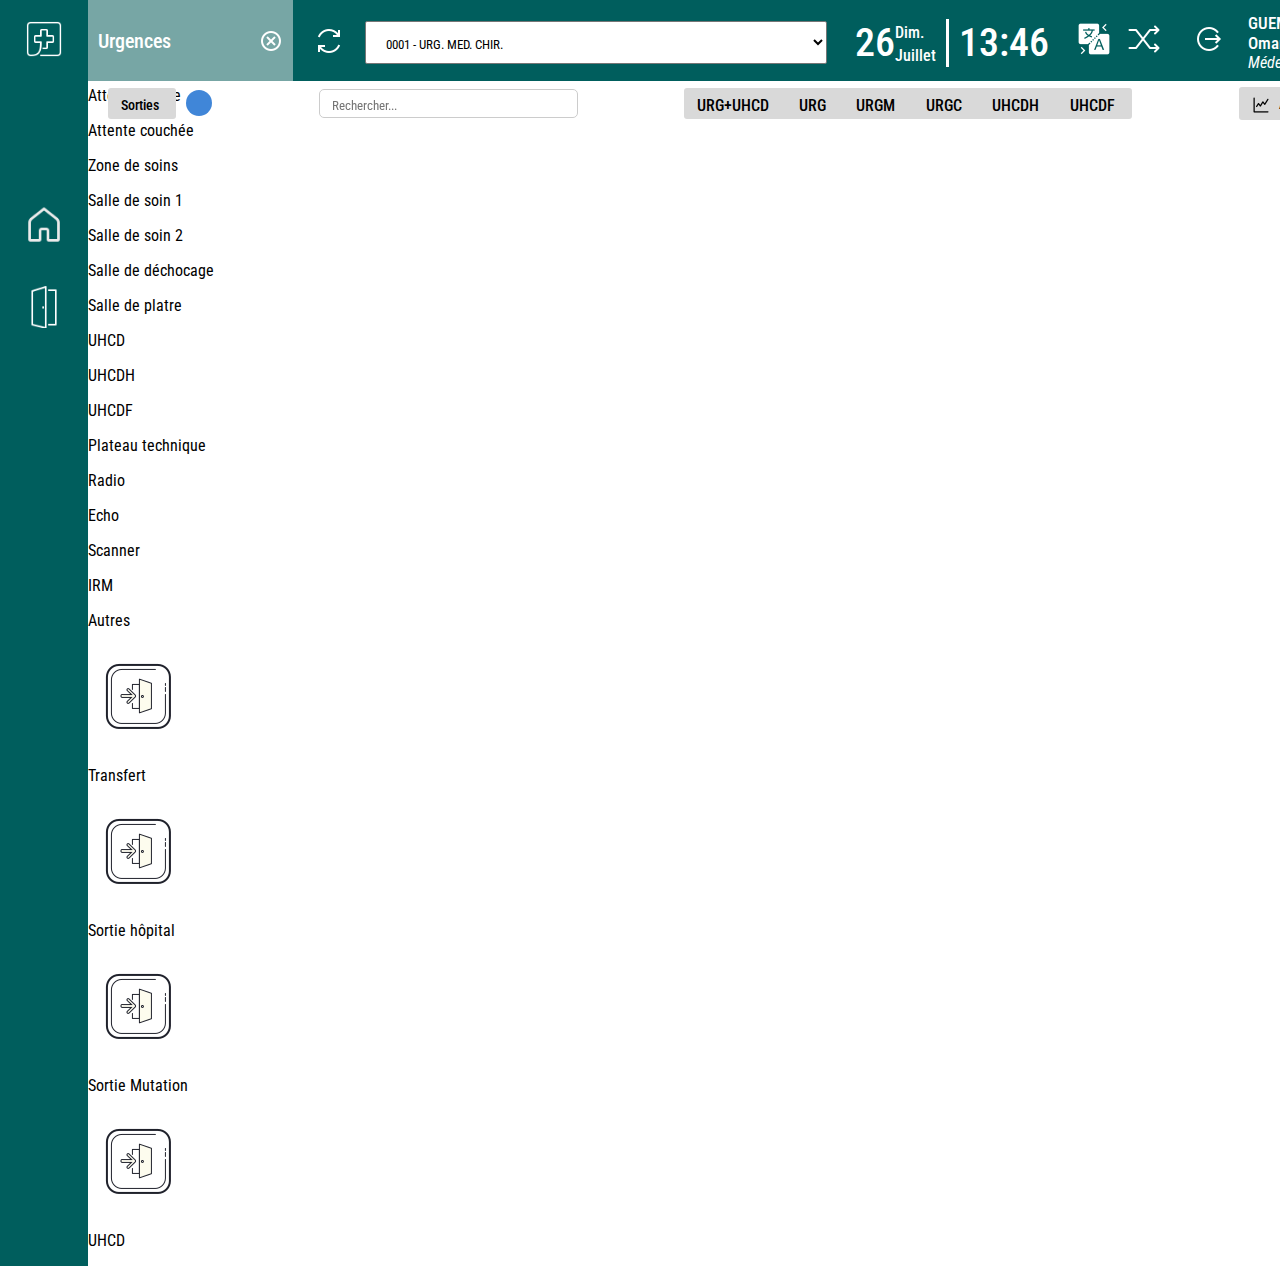
==== Systeme_Clinique-master/salles/index.html @ 399cf3d2 "commiting the project" ====
<!DOCTYPE html>
<html lang="fr">
<head>
    <meta charset="UTF-8">
    <meta name="viewport" content="width=device-width, initial-scale=1.0">
    <title>Salles</title>
    <link rel="stylesheet" href="salles.css">
    <link rel="preconnect" href="https://fonts.googleapis.com">
    <link rel="preconnect" href="https://fonts.gstatic.com" crossorigin>
    <link href="https://fonts.googleapis.com/css2?family=Roboto+Condensed:wght@400;500&display=swap" rel="stylesheet">
    <link rel="icon" type="image/png" href="salles.png">
</head>
<body>
    <!--j'ai ajouté 1 container principal et 2 autres gauche et doit pour la position des 2 coté le nav qui est agauche et le nav +main -->
<div class="container">
<nav class="nav-gauche">
    
        <div class="logo">
            <img src="logo.png" alt="Logo">
        </div>
        <div class="home">
            <a href="./home/index.html"><img src="home.png" alt="Home"></a>
        </div>
        <div class="salles">
            <a href="index.html"><img src="salles.png" alt="Salle"></a>
        </div>
   
</nav>
    <div class="container-droit">
    <nav class="nav">
    <nav class="nav-haut">
        <div class="service">
            <span class="urgences">Urgences</span>
            <div class="x"><a href="./home/index.html"><img src="cancel.png" alt="x"></a></div>
        </div>
        <div class="refresh">
            <a href="./index.html"><img src="refresh.png" alt="Refresh"></a>
        </div>
        <select class="select-service">
            <option value="URG-MED-CHIR"><span class="num-service">0001 - URG. MED. CHIR.</span></option>
        </select>
        <table class="clock">
            <tr>
              <td class="column"><span id="day"></span></td>
              <td class="column1">
                <span id="dayAbbr"></span>
                <span id="month"></span>
              </td>
              <td class="trait"></td>
              <td class="heure">
                <div id="systemTime"></div>
              </td>
            </tr>
          </table> 
               
        <div class="param">
            <div class="traduction">
                <a href="salles/indexEn.html"><img src="translationW.png" alt="traduction"></a>
            </div>
            <div class="decoP">
                <a href="login/index.html"><img src="shuffle.png" alt="deconnexionP"></a>
            </div>
            <div class="deco">
                <a href="login/index.html"><img src="deconnexion.png" alt="deconnexion"></a>
            </div>
        </div>
            <div class="compte">
                    <span class="nom-prenom">
                        GUEMACHE Omar
                    </span>
                    <span class="fonction">
                        Médecin
                    </span>
            </div>
        </nav>  
            <nav class="nav-general">
                <div class="sortie-container">
                    <button class="sortie"><a href="listeps/index.html">Sorties</a></button>
                    <div class="circle"></div>
                </div>
                <div class="search-container">
                    <input type="text" class="search-input" placeholder="Rechercher...">
                    <span class="search-icon"></span>
                </div>
                <div class="menu-container">
                    <ul>
                        <li><a href="#">URG+UHCD</a></li>
                        <li><a href="#">URG</a></li>
                        <li><a href="#">URGM</a></li>
                        <li><a href="#">URGC</a></li>
                        <li><a href="#">UHCDH</a></li>
                        <li><a href="#">UHCDF</a></li>
                    </ul>
                </div>
                <div class="btn-activite">
                    <a href="statistiques.html" class="lien-activite">
                        <img src="graphe.png" alt="Activité" class="icon">
                        Activité
                    </a>
                </div>  
            </nav>
        
        </nav>
    <main>
       
        <section class="acceuil">
        <div class="cote_gauche">
            <div class="salle_iao">
                <p class="titre">Salle IAO</p>
            </div>
            <div class="zone_attente">
                <p class="titre">Zone d'attente</p>
                <div class="attente_assise">
                    <p class="titre_secondaire">Attente assise</p>
                    <div class="attente_assise"></div>
                </div>
                <div class="attente couchee">
                    <p class="titre_secondaire">Attente couchée</p>
                    <div class="attente_couchee"></div>
                </div>
            </div>
        </div>
        <div class="cote_droit"> 
            <div class="zone_soins">
                <p class="titre">Zone de soins</p>
                <div class="salles_soins">
                    <div class="soin1">
                        <p class="titre_secondaire">Salle de soin 1</p>
                    </div>
                    <div class="soin2">
                        <p class="titre_secondaire">Salle de soin 2</p>
                    </div>
                    <div class="dechocage">
                        <p class="titre_secondaire">Salle de déchocage</p>
                    </div>
                    <div class="platre">
                        <p class="titre_secondaire">Salle de platre</p>
                    </div>
                </div>
            </div>
            <div class="uhcd">
                <p class="titre">UHCD</p>
                <div class="uhcds">
                    <div class="uhcdh">
                        <p class="titre_secondaire">UHCDH</p>
                    </div>
                    <div class="uhcdf">
                        <p class="titre_secondaire">UHCDF</p>
                    </div>
                </div>
            </div>
            <div class="plateau_technique">
                <p class="titre">Plateau technique</p>
                <div class="plateau">
                    <div class="radio">
                        <p class="titre_secondaire">Radio</p>
                    </div>
                    <div class="echo">
                        <p class="titre_secondaire">Echo</p>
                    </div>
                    <div class="scanner">
                        <p class="titre_secondaire">Scanner</p>
                    </div>
                    <div class="irm">
                        <p class="titre_secondaire">IRM</p>
                    </div>
                    <div class="autres">
                        <p class="titre_secondaire">Autres</p>
                    </div>
                </div>
            </div>
        </div>
        </section>
        <section class="sortieH">
            <div class="item">
                <img src="Sortie.png" alt="Transfer">
                <p class="type_sortie">Transfert</p>
              </div>
              <div class="item">
                <img src="Sortie.png" alt="Sortie hospital">
                <p class="type_sortie">Sortie hôpital</p>
              </div>
              <div class="item">
                <img src="Sortie.png" alt="Sortie mutation">
                <p class="type_sortie">Sortie Mutation</p>
              </div>
              <div class="item">
                <img src="Sortie.png" alt="UHCD">
                <p class="type_sortie"
                >UHCD</p>
            </div>
        </section> 
    </main>
</div>
</div>
</body>
<script>
    function capitalizeFirstLetter(string) {
      return string.charAt(0).toUpperCase() + string.slice(1);
    }
    
    function updateClock() {
      const now = new Date();
      const day = now.getDate();
      const dayAbbr = capitalizeFirstLetter(now.toLocaleDateString('fr-FR', { weekday: 'short' }));
      const month = capitalizeFirstLetter(now.toLocaleDateString('fr-FR', { month: 'long' }));
      const hours = now.getHours();
      const minutes = now.getMinutes();
      const time = `${hours < 10 ? '0' + hours : hours}:${minutes < 10 ? '0' + minutes : minutes}`;
    
      document.getElementById('day').textContent = day;
      document.getElementById('dayAbbr').textContent = dayAbbr;
      document.getElementById('month').textContent = month;
      document.getElementById('systemTime').textContent = time;
    }
    
    setInterval(updateClock, 1000);
    updateClock();
</script>  
</html>
---- Systeme_Clinique-master/salles/salles.css ----
* {

    font-family: 'Roboto Condensed', sans-serif;
  }
  
body {
    margin: 0;
    padding: 0;
    height: 100vh;
    width: 100vw;
  }

.container{
    display: flex;
  
  }

.nav-gauche {
    background: #005E5D;
    flex: 0 0 auto;
    display: flex;
    flex-direction: column;
    align-items: center;
    padding: 14px 12px 0; 
    gap: 4vh;
    width: 5vw;
    
  }

.logo img{
    width: 50px;
    height: 50px;
    padding-bottom: 100px;
}

.home img,
.salles img {
    width: 42px;
    height: 42px;

}
  
.container-droit{
    display: flex;
    width: 100%;
    flex-direction: column;
  
  }
  
  /*nav haut*/
.nav{
    width: 100vw;
    position: fixed;
}
nav.nav-haut {

    background: #005E5D;
    height: 9vh;
    display: flex;
   justify-content: space-around;
    flex-direction: row;
    align-items: center;
  }

  .service {
    height: 9vh;
    background: #77A6A5;
    padding-left: 10px;
    display: flex; 
    align-items: center;
    gap: 20px;

  }
  .urgences {
  
    width: 141px;
    overflow-wrap: break-word;
    font-family: 'Roboto Condensed';
    font-weight: 500;
    font-size: 20px;
    color: #FFFFFF;
  }
  .x {
    margin: 2px 0;
    width: 24px;
    height: 24px;
    padding-right: 10px;
  }
  .refresh {
padding: 20px;
    width: 32px;
    height: 32px;
  }
  
  .select-service {
    border-radius: 2px;
    background: #FFFFFF;
    position: relative;
    margin: 11px 28px 7px 0;
    display: flex;
    flex-direction: row;
    justify-content: space-between;
    padding: 14px 13px 10px 16px;
    width: 603px;
    height: fit-content;
  }
  .clock {
    position: relative;
    margin: 7px 29.9px 3px 0;
    width: calc(199px + 20px); /* Ajuster la largeur pour l'espace entre les cellules */
    height: fit-content;
    color: #FFFFFF;
    border-collapse: collapse;
  }
  .clock td {
    padding: 0;
  }
  
  .column1 span {
    display: block;
    margin-top: 4px;
    margin-bottom: 2px;
    margin-right: 10px;
  }
  
  .column {
    font-weight: 500;
    font-size: 40px;
  }
  
  .column1 {
    font-weight: 500;
    font-size: 16px;
    border-right: 3px solid #FFFFFF;
  }
  
  .heure {
    font-size: 40px;
    font-weight: 500;
    text-align: center;
  }
  
  #systemTime {
    margin-left: 10px;
  }
 
  .param{
    margin-left: auto;
    display: flex;
    gap: 30px;

  }
  
  
  .traduction{
  
    width: 20px;
    height: 20px;
  
  }
  
  .decoP{
 
    width: 35px;
    height: 35px;
   
  }
  
  .deco{
   
    width: 35px;
    height: 35px;
 
  }
  
  .compte{
    margin: 5px 0 2px 0;
    display: flex;

    flex-direction: column;
    padding-right:30px ;
    padding-left: 20px;
  }
  
  .nom-prenom{
  
    color: #FFFFFF;
 
    font-weight: 500;
    font-size: 17px;
  }
  
  .fonction{
    color: #FFFFFF;
    align-self: flex-start;
    overflow-wrap: break-word;
    font-style: italic;
    font-weight: 400;
    font-size: 16px;
  }

  /*nav géneral*/

  .nav-general {

    align-items: center;
    height: 5vh;
    position: relative;
    display: flex;
    flex-direction: row; 
    justify-content: space-between;
  }
  .sortie-container {
    display: flex;
    align-items: center;
     }
  
  .sortie {
    border-radius: 3px;
    background: #D9D9D9;
    border: none;
    padding: 8px 17.7px 4.8px 12.7px;
    margin-right: 10px;
    margin-left: 20px;
  }
  .sortie a {
    text-decoration: none;
    color: #000000;
    font-weight: 500;
    font-size: 14px;
    line-height: 1.333;
  }
  .circle {
  
    left: calc(9.8% + 10px);
    width: 26px;
    height: 26px;
    background-color: #4086D8;
    border-radius: 50%;
  }
  .search-container {
    width: 259px;
   
 
  }
  .search-input {
    width: 100%;
    height: 100%;
    padding: 8px 17.7px 4.8px 12.7px;
    border: 1px solid #ccc;
    border-radius: 5px;
    box-sizing: border-box;
    outline: none;
  }
  .search-icon {

    transform: translateY(-50%);
    width: 20px;
    height: 20px;
    background-image: url("x.png");
    background-size: cover;
    cursor: pointer;
  }
  
  .search-icon:hover {
    opacity: 0.7;
  }
  
.menu-container {
    
    font-size: 16px;
    font-weight: 500;
   
  }
  
  .menu-container ul {
    list-style-type: none;
    margin: 0;
    padding: 0;
    border-radius: 3px; 
    overflow: hidden; 
  }
  
  .menu-container li {
    float: left;
  }
  
  .menu-container li a {
    display: block;
    color: #000000;
    background-color: #D9D9D9;
    text-align: center;
    padding: 8px 17.7px 4.8px 12.7px;
    text-decoration: none;
  }
  
  .menu-container li:last-child a {
    border-right: none; 
  }
  
  .menu-container li a:hover {
    background-color: #353434;
    color: #FFFFFF;
  }
  
  .lien-activite{
    border-radius: 3px;
    background: #D9D9D9;
    border: none;
    padding: 8px 17.7px 4.8px 12.7px;
    color: #000000;
    text-align: center;
    text-decoration: none;
    display: inline-block;
    font-size: 14px;
    font-weight: 500;
    cursor: pointer;
    left: 93%;
  }
  .lien-activite .icon {
    vertical-align: middle;
    margin-right: 5px;
    width: 20px; 
    height: 20px; 
  } 
  .btn-activite{
padding-right: 30px;
  }
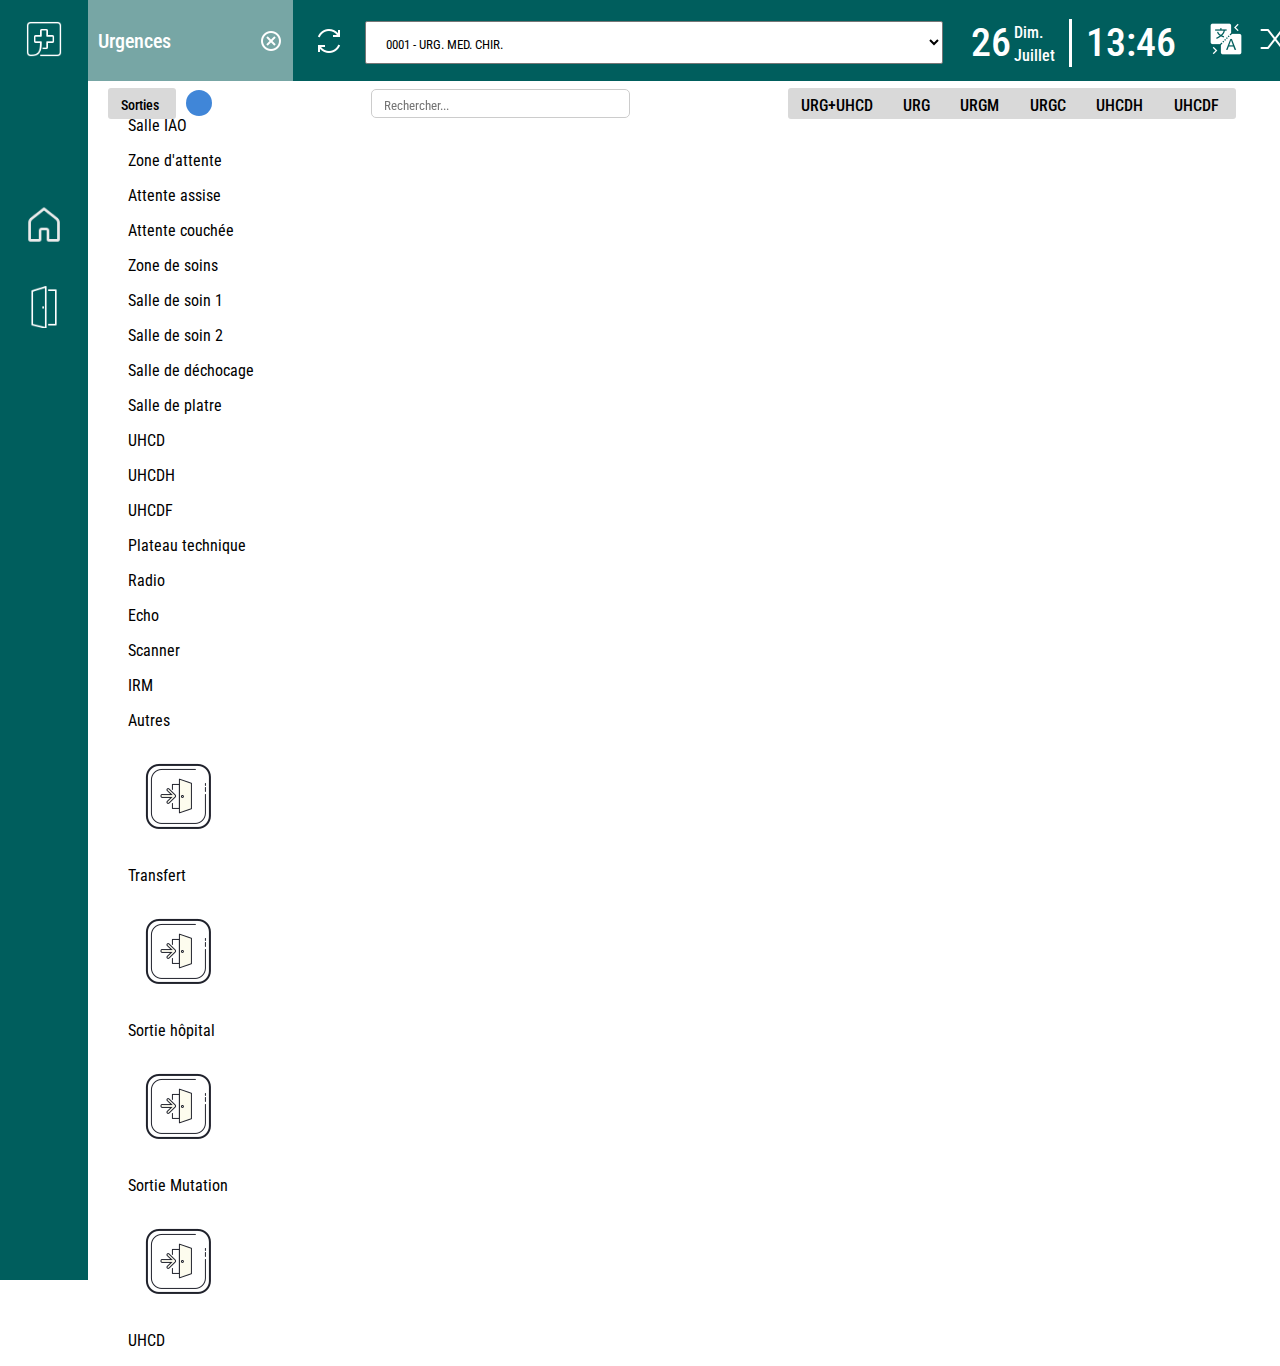
==== commit 853f14ba: "nav bar fixes" ====
--- a/Systeme_Clinique-master/salles/index.html
+++ b/Systeme_Clinique-master/salles/index.html
@@ -13,7 +13,8 @@
 <body>
     <!--j'ai ajouté 1 container principal et 2 autres gauche et doit pour la position des 2 coté le nav qui est agauche et le nav +main -->
 <div class="container">
-<nav class="nav-gauche">
+<div class="navcontent">
+    <nav class="nav-gauche">
     
         <div class="logo">
             <img src="logo.png" alt="Logo">
@@ -26,8 +27,7 @@
         </div>
    
 </nav>
-    <div class="container-droit">
-    <nav class="nav">
+<nav class="nav">
     <nav class="nav-haut">
         <div class="service">
             <span class="urgences">Urgences</span>
@@ -101,6 +101,9 @@
             </nav>
         
         </nav>
+</div>
+    <div class="container-droit">
+ 
     <main>
        
         <section class="acceuil">
--- a/Systeme_Clinique-master/salles/salles.css
+++ b/Systeme_Clinique-master/salles/salles.css
@@ -7,7 +7,7 @@
     margin: 0;
     padding: 0;
     height: 100vh;
-    width: 100vw;
+ 
   }
 
 .container{
@@ -26,7 +26,11 @@
     width: 5vw;
     
   }
-
+.navcontent{
+  position: fixed;
+  display: flex;
+  height: 100vw;
+}
 .logo img{
     width: 50px;
     height: 50px;
@@ -44,13 +48,15 @@
     display: flex;
     width: 100%;
     flex-direction: column;
+    padding-left:  10vw;
+    margin-top: 100px;
   
   }
   
   /*nav haut*/
 .nav{
-    width: 100vw;
-    position: fixed;
+   flex: 1;
+   
 }
 nav.nav-haut {
 
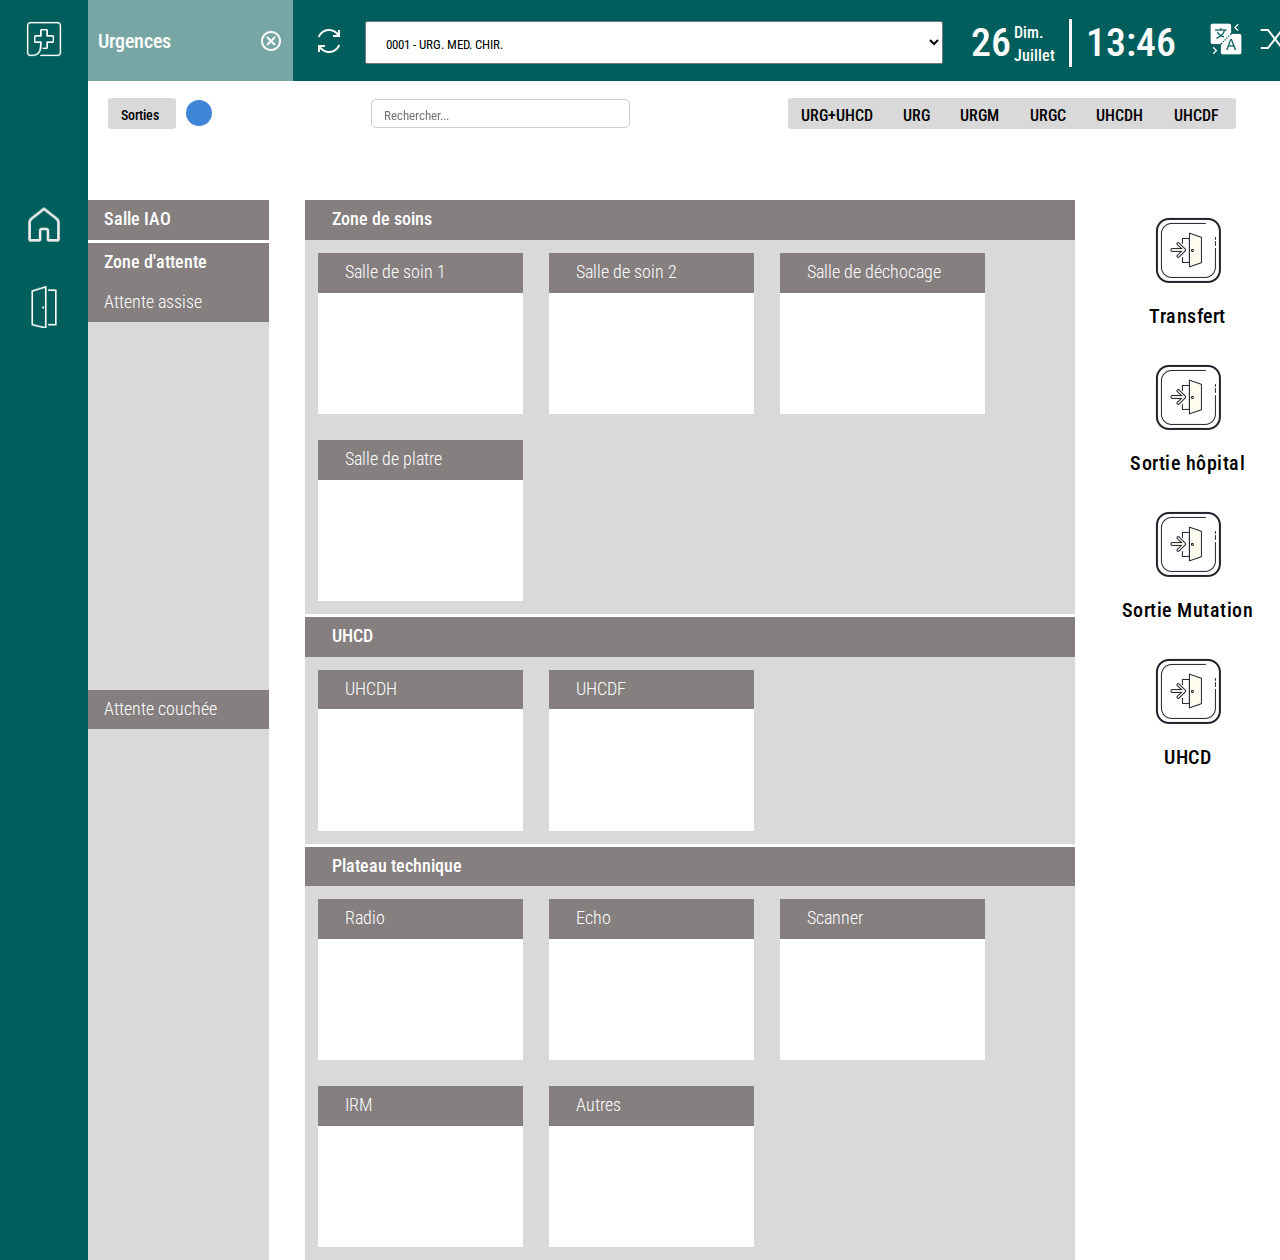
==== commit e3ebecbb: "comiting the changes" ====
--- a/Systeme_Clinique-master/salles/index.html
+++ b/Systeme_Clinique-master/salles/index.html
@@ -11,7 +11,7 @@
     <link rel="icon" type="image/png" href="salles.png">
 </head>
 <body>
-    <!--j'ai ajouté 1 container principal et 2 autres gauche et doit pour la position des 2 coté le nav qui est agauche et le nav +main -->
+    <!--j'ai ajouté 1 container principal et un autre droit pour la position des 2 cotés le nav qui est a gauche et le nav +main -->
 <div class="container">
 <div class="navcontent">
     <nav class="nav-gauche">
@@ -102,7 +102,7 @@
         
         </nav>
 </div>
-    <div class="container-droit">
+   
  
     <main>
        
@@ -115,11 +115,11 @@
                 <p class="titre">Zone d'attente</p>
                 <div class="attente_assise">
                     <p class="titre_secondaire">Attente assise</p>
-                    <div class="attente_assise"></div>
-                </div>
-                <div class="attente couchee">
+                    <div class="attenteAssise"></div>
+                </div>
+                <div class="attente_couchee">
                     <p class="titre_secondaire">Attente couchée</p>
-                    <div class="attente_couchee"></div>
+                    <div class="attenteCouchee"></div>
                 </div>
             </div>
         </div>
@@ -194,7 +194,7 @@
             </div>
         </section> 
     </main>
-</div>
+
 </div>
 </body>
 <script>
--- a/Systeme_Clinique-master/salles/salles.css
+++ b/Systeme_Clinique-master/salles/salles.css
@@ -7,11 +7,13 @@
     margin: 0;
     padding: 0;
     height: 100vh;
- 
+   
   }
 
 .container{
-    display: flex;
+    display: flex;  
+     height: 100vh;
+    width: 100%;
   
   }
 
@@ -26,11 +28,12 @@
     width: 5vw;
     
   }
-.navcontent{
-  position: fixed;
-  display: flex;
-  height: 100vw;
-}
+  .navcontent{
+    position: fixed;
+    display: flex;
+    height: 100vw;
+    width: 100%;
+  }
 .logo img{
     width: 50px;
     height: 50px;
@@ -44,14 +47,7 @@
 
 }
   
-.container-droit{
-    display: flex;
-    width: 100%;
-    flex-direction: column;
-    padding-left:  10vw;
-    margin-top: 100px;
-  
-  }
+
   
   /*nav haut*/
 .nav{
@@ -208,9 +204,10 @@
   /*nav géneral*/
 
   .nav-general {
-
+    background-color: #FFFFFF;
     align-items: center;
     height: 5vh;
+    margin-top: 10px;
     position: relative;
     display: flex;
     flex-direction: row; 
@@ -332,4 +329,150 @@
   .btn-activite{
 padding-right: 30px;
   }
-  +  /*main*/
+ 
+  .acceuil {
+    display: grid;
+    grid-template-columns: 20% 80%;
+    gap: 36px;
+  }
+  
+  main{
+
+    display: grid;
+    grid-template-columns: 80% 20%; /* 70% for the first section, 30% for the second */
+      width: 100vw;
+      padding-left:  6vw;
+      margin-top: 200px;
+    grid-gap: 60px;
+    
+    }
+    
+  
+  .cote_gauche {
+   
+    display: flex;
+    flex-direction: column; 
+  
+  }
+  
+  .cote_droit {
+   display: grid;
+
+   grid-template-rows: auto auto auto;
+  }
+  
+  .salle_iao {
+   
+    background-color: #D9D9D9;  
+    margin-bottom: 3px; 
+  }
+  
+  .zone_attente {
+  display: flex;
+  flex-direction: column;
+  background-color: #D9D9D9; 
+    
+  }
+  
+  .zone_soins {
+    flex: 1; 
+    background-color: #D9D9D9; 
+    margin-bottom: 3px; 
+  }
+  
+  .espace_attente {
+    background-color: #D9D9D9;
+  }
+  
+  .titre {
+    color: #FFFFFF;
+    background-color: #857F7F;
+    padding: 7px 27px 8px 27px; 
+    overflow-wrap: break-word;
+    font-weight: 500;
+    font-size: 18px;
+    letter-spacing: 0.5;
+    line-height: 1.375;
+    margin: 0; 
+  }
+  
+  .titre_secondaire{
+    color: #FFFFFF;
+    background-color: #857F7F;
+    padding: 7px 27px 8px 27px; 
+    overflow-wrap: break-word;
+    font-weight: 300;
+    font-size: 18px;
+    letter-spacing: 0.5;
+    line-height: 1.375;
+    margin: 0; 
+  }
+  
+  .salles_soins, .uhcds, .plateau {
+    display: flex; 
+    flex-wrap: wrap; 
+  }
+  
+  .salles_soins > div, .uhcds > div, .plateau > div {
+    width: 205px; 
+    height: 161px; 
+    margin: 13px; 
+    background-color: #FFFFFF; 
+  }
+  
+  .salles_soins p, .uhcds p, .plateau p {
+    margin: 0; 
+  }
+  .attente_assise{
+    height: 40%;
+  }
+  .zone_attente{
+    height: 100%;
+    background-color: #D9D9D9; 
+  
+  }
+  
+  
+  .uhcd{
+    flex: 1; 
+    background-color: #D9D9D9;  
+    margin-bottom: 3px;
+  }
+  
+  .plateau_technique {
+    flex: 1; 
+    background-color: #D9D9D9;
+  }
+  
+  .sortieH {
+    padding-right: 5vw;
+    display: flex;
+    flex-direction: column;
+  }
+  
+  .item {
+    display: flex;
+    flex-direction: column; 
+    align-items: center;
+    margin-bottom: 20px;
+  }
+  
+  .item img {
+    width: 100px;
+    height: 100px;
+    margin-bottom: 5px; 
+  }
+  
+  .item p {
+    margin: 0;
+  }
+  
+  .type_sortie {
+    overflow-wrap: break-word;
+    font-weight: 500;
+    font-size: 20px;
+    letter-spacing: 0.5px;
+    line-height: 1.1;
+    color: #000000;
+  }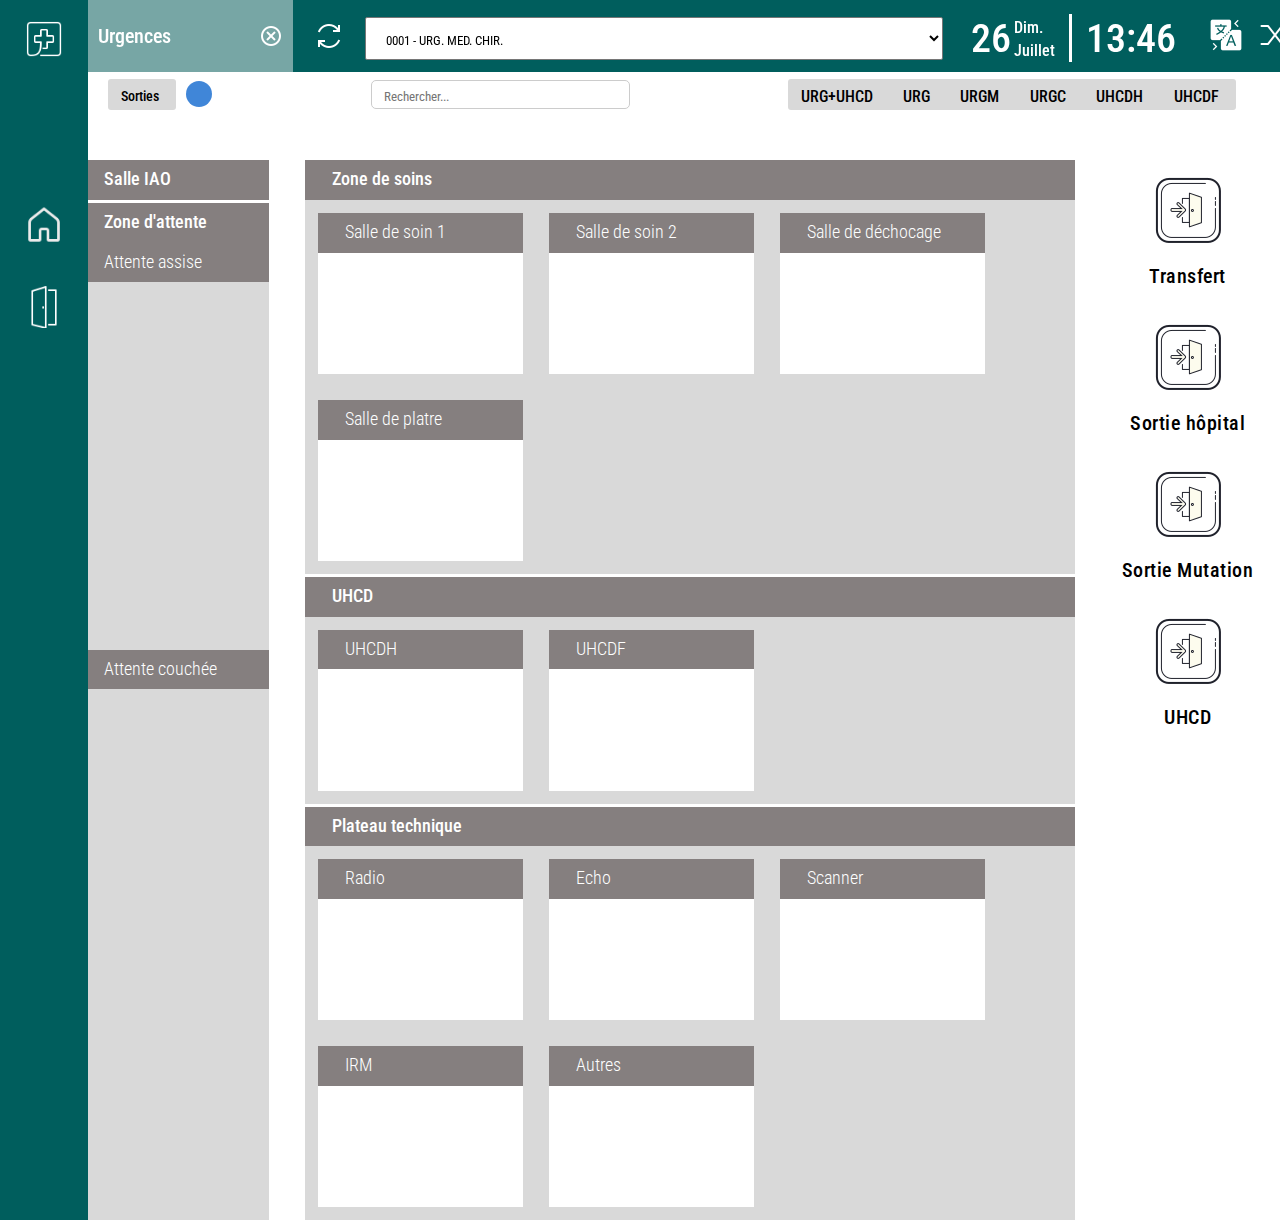
==== commit 358957e1: "Initial commit" ====
--- a/Systeme_Clinique-master/salles/index.html
+++ b/Systeme_Clinique-master/salles/index.html
@@ -17,13 +17,13 @@
     <nav class="nav-gauche">
     
         <div class="logo">
-            <img src="logo.png" alt="Logo">
+            <img src="./images/logo.png" alt="Logo">
         </div>
         <div class="home">
-            <a href="./home/index.html"><img src="home.png" alt="Home"></a>
+            <a href="./home/index.html"><img src="./images/home.png" alt="Home"></a>
         </div>
         <div class="salles">
-            <a href="index.html"><img src="salles.png" alt="Salle"></a>
+            <a href="index.html"><img src="./images/salles.png" alt="Salle"></a>
         </div>
    
 </nav>
@@ -31,10 +31,10 @@
     <nav class="nav-haut">
         <div class="service">
             <span class="urgences">Urgences</span>
-            <div class="x"><a href="./home/index.html"><img src="cancel.png" alt="x"></a></div>
+            <div class="x"><a href="./home/index.html"><img src="./images/cancel.png" alt="x"></a></div>
         </div>
         <div class="refresh">
-            <a href="./index.html"><img src="refresh.png" alt="Refresh"></a>
+            <a href="./index.html"><img src="./images/refresh.png" alt="Refresh"></a>
         </div>
         <select class="select-service">
             <option value="URG-MED-CHIR"><span class="num-service">0001 - URG. MED. CHIR.</span></option>
@@ -55,13 +55,13 @@
                
         <div class="param">
             <div class="traduction">
-                <a href="salles/indexEn.html"><img src="translationW.png" alt="traduction"></a>
+                <a href="salles/indexEn.html"><img src="./images/translationW.png" alt="traduction"></a>
             </div>
             <div class="decoP">
-                <a href="login/index.html"><img src="shuffle.png" alt="deconnexionP"></a>
+                <a href="login/index.html"><img src="./images/shuffle.png" alt="deconnexionP"></a>
             </div>
             <div class="deco">
-                <a href="login/index.html"><img src="deconnexion.png" alt="deconnexion"></a>
+                <a href="login/index.html"><img src="./images/deconnexion.png" alt="deconnexion"></a>
             </div>
         </div>
             <div class="compte">
@@ -94,7 +94,7 @@
                 </div>
                 <div class="btn-activite">
                     <a href="statistiques.html" class="lien-activite">
-                        <img src="graphe.png" alt="Activité" class="icon">
+                        <img src="./images/graphe.png" alt="Activité" class="icon">
                         Activité
                     </a>
                 </div>  
@@ -176,19 +176,19 @@
         </section>
         <section class="sortieH">
             <div class="item">
-                <img src="Sortie.png" alt="Transfer">
+                <img src="./images/Sortie.png" alt="Transfer">
                 <p class="type_sortie">Transfert</p>
               </div>
               <div class="item">
-                <img src="Sortie.png" alt="Sortie hospital">
+                <img src="./images/Sortie.png" alt="Sortie hospital">
                 <p class="type_sortie">Sortie hôpital</p>
               </div>
               <div class="item">
-                <img src="Sortie.png" alt="Sortie mutation">
+                <img src="./images/Sortie.png" alt="Sortie mutation">
                 <p class="type_sortie">Sortie Mutation</p>
               </div>
               <div class="item">
-                <img src="Sortie.png" alt="UHCD">
+                <img src="./images/Sortie.png" alt="UHCD">
                 <p class="type_sortie"
                 >UHCD</p>
             </div>
--- a/Systeme_Clinique-master/salles/salles.css
+++ b/Systeme_Clinique-master/salles/salles.css
@@ -57,7 +57,7 @@
 nav.nav-haut {
 
     background: #005E5D;
-    height: 9vh;
+    height: 8vh;
     display: flex;
    justify-content: space-around;
     flex-direction: row;
@@ -65,7 +65,7 @@
   }
 
   .service {
-    height: 9vh;
+    height: 8vh;
     background: #77A6A5;
     padding-left: 10px;
     display: flex; 
@@ -207,7 +207,6 @@
     background-color: #FFFFFF;
     align-items: center;
     height: 5vh;
-    margin-top: 10px;
     position: relative;
     display: flex;
     flex-direction: row; 
@@ -340,10 +339,10 @@
   main{
 
     display: grid;
-    grid-template-columns: 80% 20%; /* 70% for the first section, 30% for the second */
-      width: 100vw;
-      padding-left:  6vw;
-      margin-top: 200px;
+    grid-template-columns: 80% 20%;
+    width: 100vw;
+    padding-left:  6vw;
+    margin-top: 160px;
     grid-gap: 60px;
     
     }
@@ -358,7 +357,6 @@
   
   .cote_droit {
    display: grid;
-
    grid-template-rows: auto auto auto;
   }
   
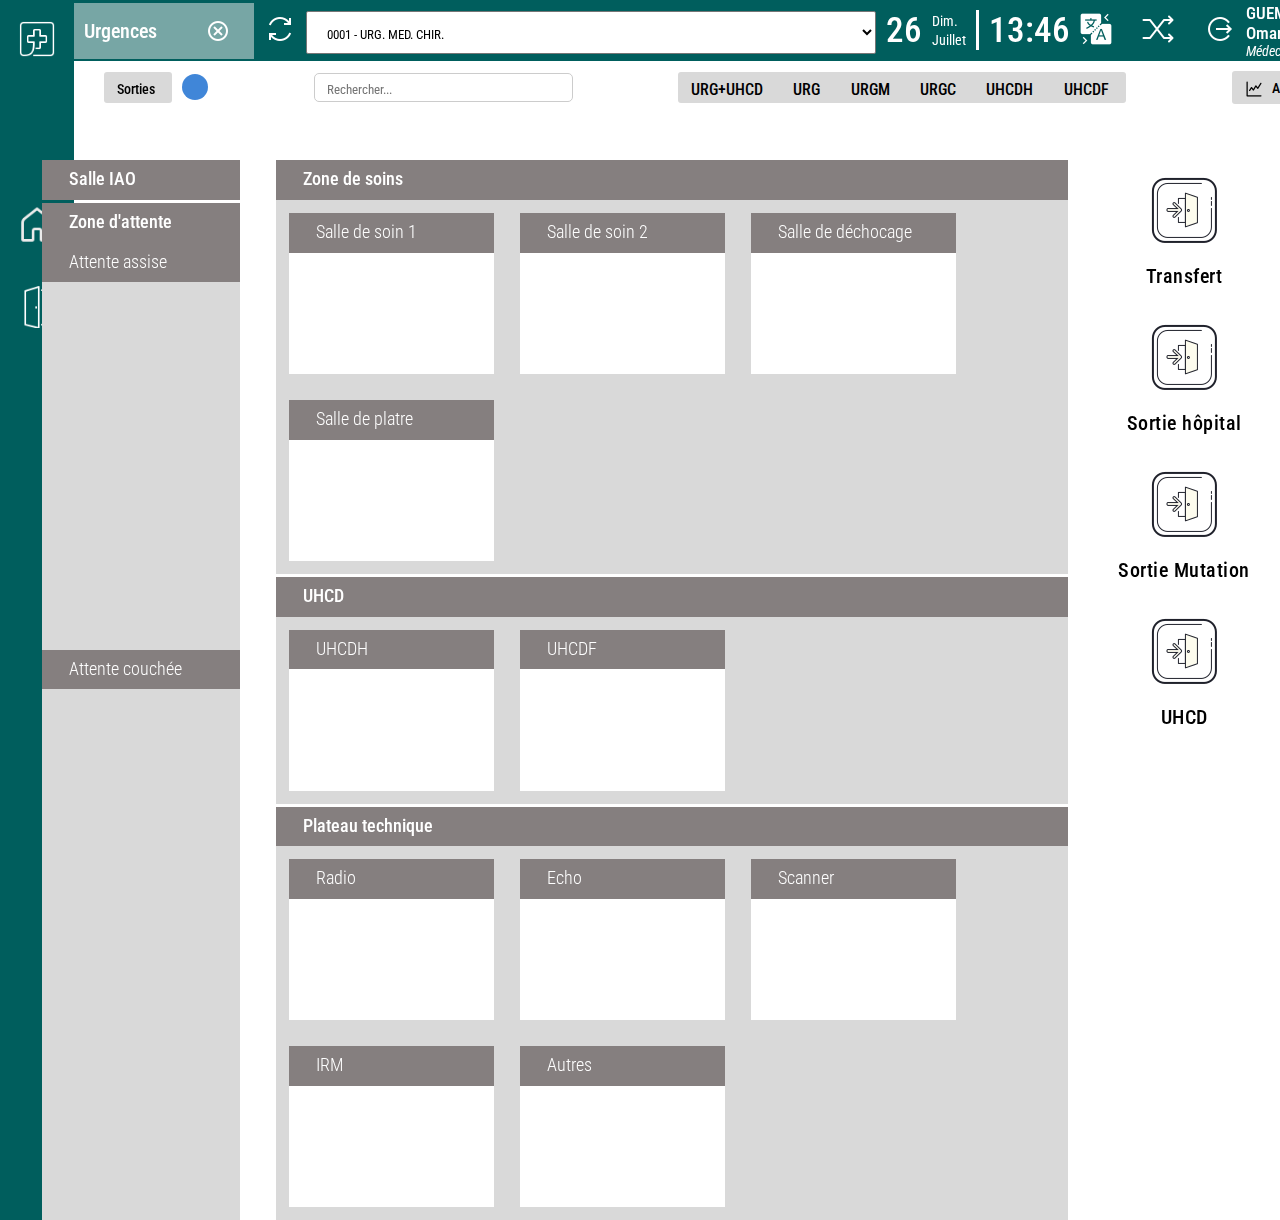
==== commit 873f8760: "nav and links fixes" ====
--- a/Systeme_Clinique-master/salles/index.html
+++ b/Systeme_Clinique-master/salles/index.html
@@ -4,7 +4,7 @@
     <meta charset="UTF-8">
     <meta name="viewport" content="width=device-width, initial-scale=1.0">
     <title>Salles</title>
-    <link rel="stylesheet" href="salles.css">
+    <link rel="stylesheet" href="style.css">
     <link rel="preconnect" href="https://fonts.googleapis.com">
     <link rel="preconnect" href="https://fonts.gstatic.com" crossorigin>
     <link href="https://fonts.googleapis.com/css2?family=Roboto+Condensed:wght@400;500&display=swap" rel="stylesheet">
@@ -39,19 +39,15 @@
         <select class="select-service">
             <option value="URG-MED-CHIR"><span class="num-service">0001 - URG. MED. CHIR.</span></option>
         </select>
-        <table class="clock">
-            <tr>
-              <td class="column"><span id="day"></span></td>
-              <td class="column1">
-                <span id="dayAbbr"></span>
-                <span id="month"></span>
-              </td>
-              <td class="trait"></td>
-              <td class="heure">
-                <div id="systemTime"></div>
-              </td>
-            </tr>
-          </table> 
+        <div class="clock">
+            <div id="day" class="column"></div>
+            <div class="column1">
+              <span id="dayAbbr"></span>
+              <span id="month"></span>
+            </div>
+            <div class="linehor"></div>
+            <div id="systemTime" class="heure"></div>
+        </div>
                
         <div class="param">
             <div class="traduction">
--- a/Systeme_Clinique-master/salles/style.css
+++ b/Systeme_Clinique-master/salles/style.css
@@ -0,0 +1,470 @@
+* {
+
+    font-family: 'Roboto Condensed', sans-serif;
+  }
+  
+body {
+    margin: 0;
+    padding: 0;
+    height: 100vh;
+    overflow-y: hidden;
+    overflow-x: hidden;
+  }
+
+.container{
+    display: flex;  
+     height: 100vh;
+    width: 100%;
+  
+  }
+
+.nav-gauche {
+    background: #005E5D;
+    flex: 0 0 auto;
+    display: flex;
+    flex-direction: column;
+    align-items: center;
+    padding: 14px 12px 0; 
+    gap: 4vh;
+
+    
+  }
+  .navcontent{
+    position: fixed;
+    display: flex;
+    height: 100vw;
+    width: 100%;
+  }
+.logo img{
+    width: 50px;
+    height: 50px;
+    padding-bottom: 100px;
+}
+
+.home img,
+.salles img {
+    width: 42px;
+    height: 42px;
+
+}
+  
+
+  
+  /*nav haut*/
+.nav{
+   flex: 1;
+   
+}
+nav.nav-haut {
+
+    background: #005E5D;
+    gap: 10px;
+    display: flex;
+   justify-content: space-around;
+    flex-direction: row;
+    align-items: center;
+  }
+
+  .service {
+padding: 14px;
+    background: #77A6A5;
+    padding-left: 10px;
+    display: flex; 
+    align-items: center;
+    gap: 20px;
+
+  }
+  .urgences {
+  
+    width: 8vw;
+    overflow-wrap: break-word;
+    font-family: 'Roboto Condensed';
+    font-weight: 500;
+    font-size: 20px;
+    color: #FFFFFF;
+  }
+  .x {
+    margin: 2px 0;
+    width: 24px;
+    height: 24px;
+    padding-right: 10px;
+  }
+
+  .select-service {
+    border-radius: 2px;
+    background: #FFFFFF;
+    position: relative;
+    margin: 11px 0px 7px 0;
+    display: flex;
+    flex-direction: row;
+    justify-content: space-between;
+    padding: 14px 13px 10px 16px;
+    width: 603px;
+    height: fit-content;
+  }
+  .clock {
+    gap: 10px;
+  display: flex;
+  justify-content: center;
+  position: relative;
+  height: fit-content;
+  color: #FFFFFF;
+  }
+  .column1 span {
+    display: block;
+    margin-top: 3px;
+  }
+  .linehor {
+    background: #FFFFFF;
+    width: 3px;
+    height: 40px;
+  }
+  .column, .heure {
+    font-weight: 500;
+  }
+  .column {
+ 
+    font-size: 35px;
+  }
+  
+  .column1 {
+    font-size: 14px;
+  flex-grow: 1;
+  }
+  
+  .heure {
+    font-size: 35px;
+  text-align: center;
+  }
+  
+  
+  
+ 
+ 
+  .param{
+    margin-left: auto;
+    display: flex;
+    gap: 30px;
+
+  }
+  
+  /*
+
+.traduction{
+  
+  width: 20px;
+  height: 20px;
+
+}
+
+.decoP{
+
+  width: 35px;
+  height: 35px;
+ 
+}
+
+.deco{
+ 
+  width: 35px;
+  height: 35px;
+
+}
+  */
+  
+  .compte{
+  display: flex;
+  flex-direction: column;
+  padding-right:1vw ;
+  }
+  
+  .nom-prenom{
+    color: #FFFFFF;
+    font-weight: 500;
+    font-size: 17px;
+  }
+  
+  .fonction{
+    color: #FFFFFF;
+    align-self: flex-start;
+    overflow-wrap: break-word;
+    font-style: italic;
+    font-weight: 400;
+    font-size: 14px;
+  }
+
+
+  /*nav géneral*/
+
+  .nav-general {
+    background-color: #FFFFFF;
+    align-items: center;
+    padding: 10px;
+    display: flex;
+    flex-direction: row; 
+    justify-content: space-between;
+  }
+  .sortie-container {
+    display: flex;
+    align-items: center;
+     }
+  
+  .sortie {
+    border-radius: 3px;
+    background: #D9D9D9;
+    border: none;
+    padding: 8px 17.7px 4.8px 12.7px;
+    margin-right: 10px;
+    margin-left: 20px;
+  }
+  .sortie a {
+    text-decoration: none;
+    color: #000000;
+    font-weight: 500;
+    font-size: 14px;
+    line-height: 1.333;
+  }
+  .circle {
+  
+    left: calc(9.8% + 10px);
+    width: 26px;
+    height: 26px;
+    background-color: #4086D8;
+    border-radius: 50%;
+  }
+  .search-container {
+    width: 259px;
+   
+ 
+  }
+  .search-input {
+    width: 100%;
+    height: 100%;
+    padding: 8px 17.7px 4.8px 12.7px;
+    border: 1px solid #ccc;
+    border-radius: 5px;
+    box-sizing: border-box;
+    outline: none;
+  }
+  .search-icon {
+
+    transform: translateY(-50%);
+    width: 20px;
+    height: 20px;
+    background-image: url("x.png");
+    background-size: cover;
+    cursor: pointer;
+  }
+  
+  .search-icon:hover {
+    opacity: 0.7;
+  }
+  
+.menu-container {
+    
+    font-size: 16px;
+    font-weight: 500;
+   
+  }
+  
+  .menu-container ul {
+    list-style-type: none;
+    margin: 0;
+    padding: 0;
+    border-radius: 3px; 
+    overflow: hidden; 
+  }
+  
+  .menu-container li {
+    float: left;
+  }
+  
+  .menu-container li a {
+    display: block;
+    color: #000000;
+    background-color: #D9D9D9;
+    text-align: center;
+    padding: 8px 17.7px 4.8px 12.7px;
+    text-decoration: none;
+  }
+  
+  .menu-container li:last-child a {
+    border-right: none; 
+  }
+  
+  .menu-container li a:hover {
+    background-color: #353434;
+    color: #FFFFFF;
+  }
+  
+  .lien-activite{
+    border-radius: 3px;
+    background: #D9D9D9;
+    border: none;
+    padding: 8px 17.7px 4.8px 12.7px;
+    color: #000000;
+    text-align: center;
+    text-decoration: none;
+    display: inline-block;
+    font-size: 14px;
+    font-weight: 500;
+    cursor: pointer;
+    left: 93%;
+  }
+  .lien-activite .icon {
+    vertical-align: middle;
+    margin-right: 5px;
+    width: 20px; 
+    height: 20px; 
+  } 
+  .btn-activite{
+padding-right: 30px;
+  }
+  /*main*/
+ 
+  .acceuil {
+    display: grid;
+    grid-template-columns: 20% 80%;
+    gap: 36px;
+  }
+  
+  main{
+
+    display: grid;
+    z-index: 1;
+    grid-template-columns: 80% 20%;
+    width: 100vw;
+    padding-left:  3.3vw;
+    margin-top: 160px;
+    grid-gap: 60px;
+    margin-bottom: 5px;
+    
+    }
+    
+  
+  .cote_gauche {
+   
+    display: flex;
+    flex-direction: column; 
+  
+  }
+  
+  .cote_droit {
+   display: grid;
+   grid-template-rows: auto auto auto;
+  }
+  
+  .salle_iao {
+   
+    background-color: #D9D9D9;  
+    margin-bottom: 3px; 
+  }
+  
+  .zone_attente {
+  display: flex;
+  flex-direction: column;
+  background-color: #D9D9D9; 
+    
+  }
+  
+  .zone_soins {
+    flex: 1; 
+    background-color: #D9D9D9; 
+    margin-bottom: 3px; 
+  }
+  
+  .espace_attente {
+    background-color: #D9D9D9;
+  }
+  
+  .titre {
+    color: #FFFFFF;
+    background-color: #857F7F;
+    padding: 7px 27px 8px 27px; 
+    overflow-wrap: break-word;
+    font-weight: 500;
+    font-size: 18px;
+    letter-spacing: 0.5;
+    line-height: 1.375;
+    margin: 0; 
+  }
+  
+  .titre_secondaire{
+    color: #FFFFFF;
+    background-color: #857F7F;
+    padding: 7px 27px 8px 27px; 
+    overflow-wrap: break-word;
+    font-weight: 300;
+    font-size: 18px;
+    letter-spacing: 0.5;
+    line-height: 1.375;
+    margin: 0; 
+  }
+  
+  .salles_soins, .uhcds, .plateau {
+    display: flex; 
+    flex-wrap: wrap; 
+  }
+  
+  .salles_soins > div, .uhcds > div, .plateau > div {
+    width: 205px; 
+    height: 161px; 
+    margin: 13px; 
+    background-color: #FFFFFF; 
+  }
+  
+  .salles_soins p, .uhcds p, .plateau p {
+    margin: 0; 
+  }
+  .attente_assise{
+    height: 40%;
+  }
+  .zone_attente{
+    height: 100%;
+    background-color: #D9D9D9; 
+  
+  }
+  
+  
+  .uhcd{
+    flex: 1; 
+    background-color: #D9D9D9;  
+    margin-bottom: 3px;
+  }
+  
+  .plateau_technique {
+    flex: 1; 
+    background-color: #D9D9D9;
+  }
+  
+  .sortieH {
+    padding-right: 5vw;
+    display: flex;
+    flex-direction: column;
+  }
+  
+  .item {
+    display: flex;
+    flex-direction: column; 
+    align-items: center;
+    margin-bottom: 20px;
+  }
+  
+  .item img {
+    width: 100px;
+    height: 100px;
+    margin-bottom: 5px; 
+  }
+  
+  .item p {
+    margin: 0;
+  }
+  
+  .type_sortie {
+    overflow-wrap: break-word;
+    font-weight: 500;
+    font-size: 20px;
+    letter-spacing: 0.5px;
+    line-height: 1.1;
+    color: #000000;
+  }